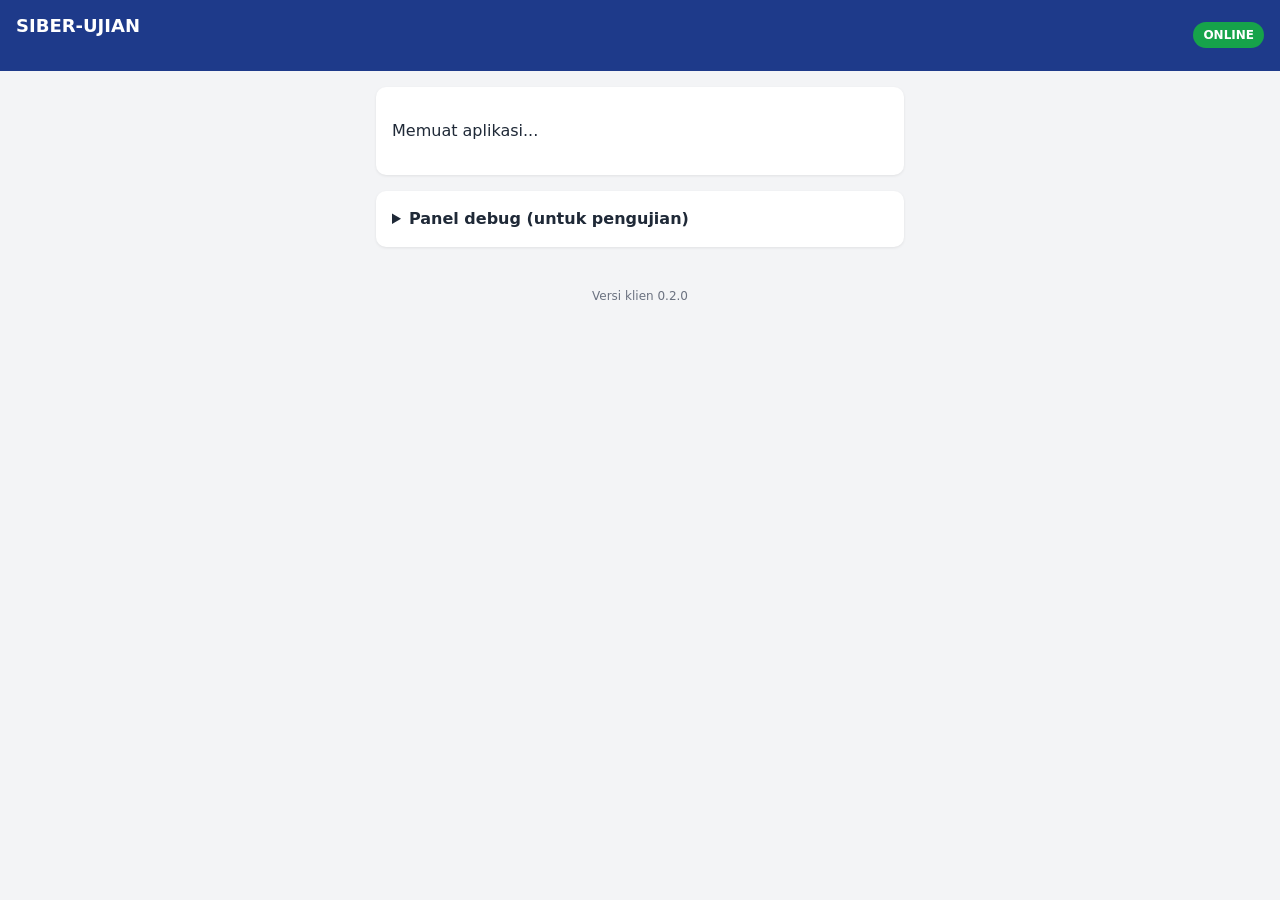
==== index.html @ 3743aa0a "Update index.html" ====
<!DOCTYPE html>
<html lang="id">
<head>
  <meta charset="UTF-8">
  <meta name="viewport" content="width=device-width, initial-scale=1">
  <title>SIBER-UJIAN</title>
  <link rel="stylesheet" href="css/style.css">
  <link rel="stylesheet" href="css/login.css">
</head>
<body>
  <header class="topbar">
    <div>
      <div class="app-title">SIBER-UJIAN</div>
      <div class="school-name" id="school-name">&nbsp;</div>
    </div>
    <div class="net-status" id="net-status">...</div>
  </header>

  <main class="container">

    <!-- LAYAR: Memuat -->
    <section id="screen-loading" class="screen">
      <div class="card"><p>Memuat aplikasi...</p></div>
    </section>

    <!-- LAYAR: Error fatal -->
    <section id="screen-fatal" class="screen" hidden>
      <div class="card">
        <h2>Aplikasi tidak dapat berjalan</h2>
        <div id="fatal-message" class="msg msg-error"></div>
        <p class="small">Coba: gunakan Google Chrome versi terbaru, jangan gunakan mode Penyamaran/Incognito,
          dan buka lewat alamat <code>https://...github.io/siber-ujian/</code>.</p>
      </div>
    </section>

    <!-- LAYAR: URL API belum diisi -->
    <section id="screen-setup" class="screen" hidden>
      <div class="card">
        <h2>URL API belum diatur</h2>
        <p>Buka file <code>js/config.js</code>, lalu isi <code>API_URL</code> dengan URL Web App dari Phase 1 (berakhiran <code>/exec</code>).</p>
      </div>
    </section>

    <!-- LAYAR: Login -->
    <section id="screen-login" class="screen" hidden>
      <div class="card">
        <h2>Masuk</h2>
        <form id="login-form" autocomplete="off" novalidate>
          <label for="login-username">Username</label>
          <input id="login-username" type="text" autocapitalize="none" autocorrect="off"
                 spellcheck="false" maxlength="50">

          <label for="login-password">Password</label>
          <div class="password-row">
            <input id="login-password" type="password" maxlength="100">
            <button type="button" id="btn-toggle-password" class="btn btn-light btn-small">Lihat</button>
          </div>

          <button type="submit" id="btn-login" class="btn btn-primary btn-block">Masuk</button>
        </form>
        <div id="login-message" class="msg" hidden></div>
        <p class="small">Tanpa internet? Anda tetap bisa masuk jika akun ini pernah login online di perangkat ini.</p>
      </div>

      <div class="card">
        <button type="button" id="btn-ping" class="btn btn-light btn-block">Tes koneksi ke server</button>
        <div id="ping-message" class="msg" hidden></div>
      </div>
    </section>

    <!-- LAYAR: Beranda -->
    <section id="screen-home" class="screen" hidden>
      <div class="card">
        <h2 id="home-name"></h2>
        <div id="home-mode" class="mode-badge"></div>
        <table class="info-table"><tbody id="home-info"></tbody></table>
        <div id="session-message" class="msg" hidden></div>
        <button type="button" id="btn-logout" class="btn btn-light btn-block">Keluar</button>
      </div>

      <div class="card">
        <h3>Daftar ujian</h3>
        <button type="button" id="btn-load-exams" class="btn btn-primary btn-block">Perbarui daftar ujian</button>
        <div id="home-message" class="msg" hidden></div>
        <div id="exam-list"></div>
      </div>

      <div class="card">
        <h3>Penyimpanan perangkat</h3>
        <table class="info-table"><tbody id="storage-info"></tbody></table>
        <div class="btn-row">
          <button type="button" id="btn-storage-test" class="btn btn-light">Uji simpan data</button>
          <button type="button" id="btn-storage-refresh" class="btn btn-light">Segarkan info</button>
        </div>
        <div id="storage-message" class="msg" hidden></div>
      </div>

      <div class="card danger-zone">
        <h3>Khusus pengujian</h3>
        <p class="small">Menghapus SEMUA data aplikasi di perangkat ini (akun tersimpan, daftar ujian, pengaturan).
          Jangan dipakai setelah ujian sungguhan dimulai.</p>
        <button type="button" id="btn-wipe" class="btn btn-danger btn-block">Hapus semua data lokal</button>
      </div>
    </section>

    <!-- Panel debug -->
    <details class="card debug">
      <summary>Panel debug (untuk pengujian)</summary>
      <pre id="debug-output">Belum ada request.</pre>
    </details>
  </main>

  <footer class="footer" id="footer-version"></footer>

  <script src="js/config.js" defer></script>
  <script src="js/db.js" defer></script>
  <script src="js/api.js" defer></script>
  <script src="js/auth.js" defer></script>
  <script src="js/sync.js" defer></script>
  <script src="js/app.js" defer></script>
</body>
</html>
---- css/style.css ----
/* SIBER-UJIAN — style.css (gaya dasar seluruh aplikasi) */

* { box-sizing: border-box; }
[hidden] { display: none !important; }

html, body { margin: 0; padding: 0; }

body {
  font-family: system-ui, -apple-system, "Segoe UI", Roboto, Arial, sans-serif;
  font-size: 16px;
  line-height: 1.5;
  color: #1f2937;
  background: #f3f4f6;
}

.topbar {
  display: flex;
  justify-content: space-between;
  align-items: center;
  gap: 12px;
  padding: 12px 16px;
  background: #1e3a8a;
  color: #ffffff;
}
.app-title { font-weight: 700; font-size: 18px; }
.school-name { font-size: 13px; opacity: 0.85; }

.net-status {
  font-size: 12px;
  font-weight: 700;
  padding: 4px 10px;
  border-radius: 999px;
  background: #6b7280;
  white-space: nowrap;
}
.net-status.is-online { background: #16a34a; }
.net-status.is-offline { background: #dc2626; }

.container { max-width: 560px; margin: 0 auto; padding: 16px; }

.card {
  background: #ffffff;
  border-radius: 10px;
  padding: 16px;
  margin-bottom: 16px;
  box-shadow: 0 1px 3px rgba(0, 0, 0, 0.08);
}

h2, h3, h4 { margin-top: 0; }

.btn {
  display: inline-block;
  min-height: 44px;
  padding: 10px 16px;
  border: none;
  border-radius: 8px;
  font-size: 16px;
  font-weight: 600;
  cursor: pointer;
}
.btn:disabled { opacity: 0.6; cursor: not-allowed; }
.btn-primary { background: #1d4ed8; color: #ffffff; }
.btn-light { background: #e5e7eb; color: #1f2937; }
.btn-danger { background: #b91c1c; color: #ffffff; }
.btn-small { min-height: 36px; padding: 6px 12px; font-size: 14px; }
.btn-block { display: block; width: 100%; margin-top: 12px; }

.btn-row { display: flex; gap: 8px; flex-wrap: wrap; }
.btn-row .btn { flex: 1 1 140px; }

.msg {
  margin-top: 12px;
  padding: 10px 12px;
  border-radius: 8px;
  font-size: 14px;
  word-break: break-word;
}
.msg-error { background: #fee2e2; color: #991b1b; }
.msg-ok { background: #dcfce7; color: #166534; }
.msg-info { background: #dbeafe; color: #1e40af; }
.msg-warn { background: #fef3c7; color: #92400e; }

.info-table { width: 100%; border-collapse: collapse; font-size: 14px; margin-bottom: 8px; }
.info-table th {
  text-align: left;
  color: #6b7280;
  font-weight: 500;
  padding: 4px 8px 4px 0;
  width: 45%;
  vertical-align: top;
}
.info-table td { padding: 4px 0; }

.exam-card { border: 1px solid #e5e7eb; border-radius: 8px; padding: 12px; margin-top: 12px; }
.exam-card h4 { margin: 0 0 4px; }
.exam-meta { font-size: 13px; color: #4b5563; margin: 2px 0; }

.badge {
  display: inline-block;
  font-size: 12px;
  padding: 2px 8px;
  border-radius: 999px;
  background: #e5e7eb;
  margin: 6px 4px 0 0;
}
.badge-warn { background: #fef3c7; color: #92400e; }
.badge-done { background: #dcfce7; color: #166534; }

.debug summary { cursor: pointer; font-weight: 600; }
.debug pre {
  font-size: 12px;
  background: #111827;
  color: #e5e7eb;
  padding: 12px;
  border-radius: 8px;
  overflow-x: auto;
  max-height: 360px;
  white-space: pre-wrap;
  word-break: break-all;
}

code { background: #f3f4f6; padding: 1px 4px; border-radius: 4px; }

.footer { text-align: center; font-size: 12px; color: #6b7280; padding: 8px 0 24px; }
---- css/login.css ----
/* SIBER-UJIAN — login.css (form login) */

#login-form label {
  display: block;
  font-size: 14px;
  font-weight: 600;
  margin: 12px 0 4px;
}

#login-form input {
  width: 100%;
  min-height: 44px;
  padding: 10px 12px;
  border: 1px solid #d1d5db;
  border-radius: 8px;
  font-size: 16px; /* 16px mencegah zoom otomatis di iPhone */
  background: #ffffff;
}

#login-form input:focus {
  outline: 2px solid #93c5fd;
  border-color: #1d4ed8;
}

.password-row { display: flex; gap: 8px; }
.password-row input { flex: 1; }
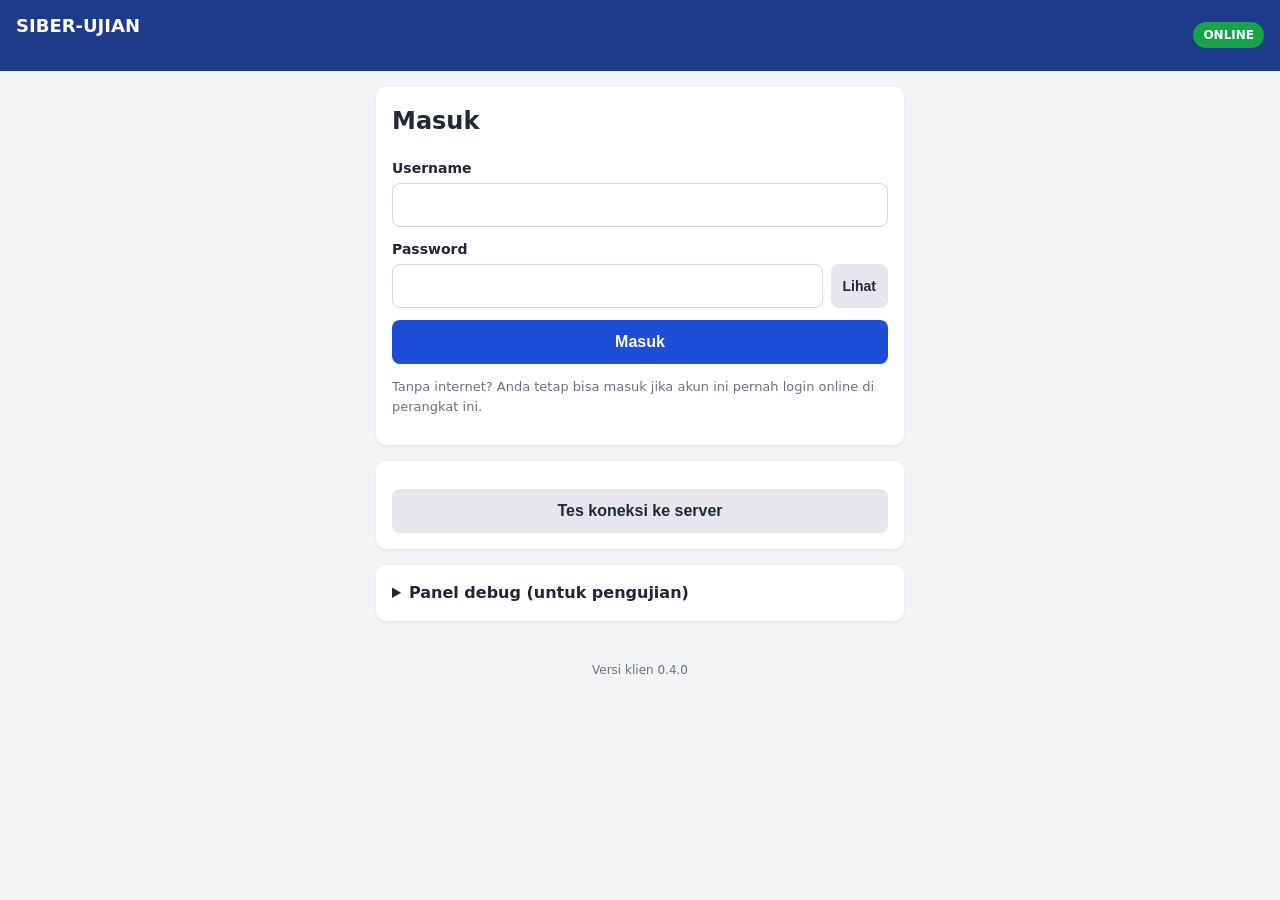
==== commit b2cda38c: "Update exam buttons and danger zone message" ====
--- a/index.html
+++ b/index.html
@@ -80,7 +80,11 @@
 
       <div class="card">
         <h3>Daftar ujian</h3>
-        <button type="button" id="btn-load-exams" class="btn btn-primary btn-block">Perbarui daftar ujian</button>
+        <p class="small">Unduh soal saat ada internet (di rumah). Ujian hanya bisa dikerjakan jika berstatus READY.</p>
+        <div class="btn-row">
+          <button type="button" id="btn-load-exams" class="btn btn-light">Perbarui daftar ujian</button>
+          <button type="button" id="btn-download-all" class="btn btn-primary">Unduh semua ujian</button>
+        </div>
         <div id="home-message" class="msg" hidden></div>
         <div id="exam-list"></div>
       </div>
@@ -97,7 +101,7 @@
 
       <div class="card danger-zone">
         <h3>Khusus pengujian</h3>
-        <p class="small">Menghapus SEMUA data aplikasi di perangkat ini (akun tersimpan, daftar ujian, pengaturan).
+        <p class="small">Menghapus SEMUA data aplikasi di perangkat ini (akun tersimpan, soal, pengaturan).
           Jangan dipakai setelah ujian sungguhan dimulai.</p>
         <button type="button" id="btn-wipe" class="btn btn-danger btn-block">Hapus semua data lokal</button>
       </div>
--- a/css/style.css
+++ b/css/style.css
@@ -47,6 +47,7 @@
 }
 
 h2, h3, h4 { margin-top: 0; }
+.small { font-size: 13px; color: #6b7280; }
 
 .btn {
   display: inline-block;
@@ -65,7 +66,7 @@
 .btn-small { min-height: 36px; padding: 6px 12px; font-size: 14px; }
 .btn-block { display: block; width: 100%; margin-top: 12px; }
 
-.btn-row { display: flex; gap: 8px; flex-wrap: wrap; }
+.btn-row { display: flex; gap: 8px; flex-wrap: wrap; margin-top: 8px; }
 .btn-row .btn { flex: 1 1 140px; }
 
 .msg {
@@ -80,6 +81,17 @@
 .msg-info { background: #dbeafe; color: #1e40af; }
 .msg-warn { background: #fef3c7; color: #92400e; }
 
+.mode-badge {
+  display: inline-block;
+  font-size: 13px;
+  font-weight: 700;
+  padding: 3px 10px;
+  border-radius: 999px;
+  margin-bottom: 8px;
+}
+.mode-online { background: #dcfce7; color: #166534; }
+.mode-offline { background: #fef3c7; color: #92400e; }
+
 .info-table { width: 100%; border-collapse: collapse; font-size: 14px; margin-bottom: 8px; }
 .info-table th {
   text-align: left;
@@ -89,7 +101,7 @@
   width: 45%;
   vertical-align: top;
 }
-.info-table td { padding: 4px 0; }
+.info-table td { padding: 4px 0; word-break: break-word; }
 
 .exam-card { border: 1px solid #e5e7eb; border-radius: 8px; padding: 12px; margin-top: 12px; }
 .exam-card h4 { margin: 0 0 4px; }
@@ -105,6 +117,8 @@
 }
 .badge-warn { background: #fef3c7; color: #92400e; }
 .badge-done { background: #dcfce7; color: #166534; }
+
+.danger-zone { border: 1px solid #fecaca; }
 
 .debug summary { cursor: pointer; font-weight: 600; }
 .debug pre {
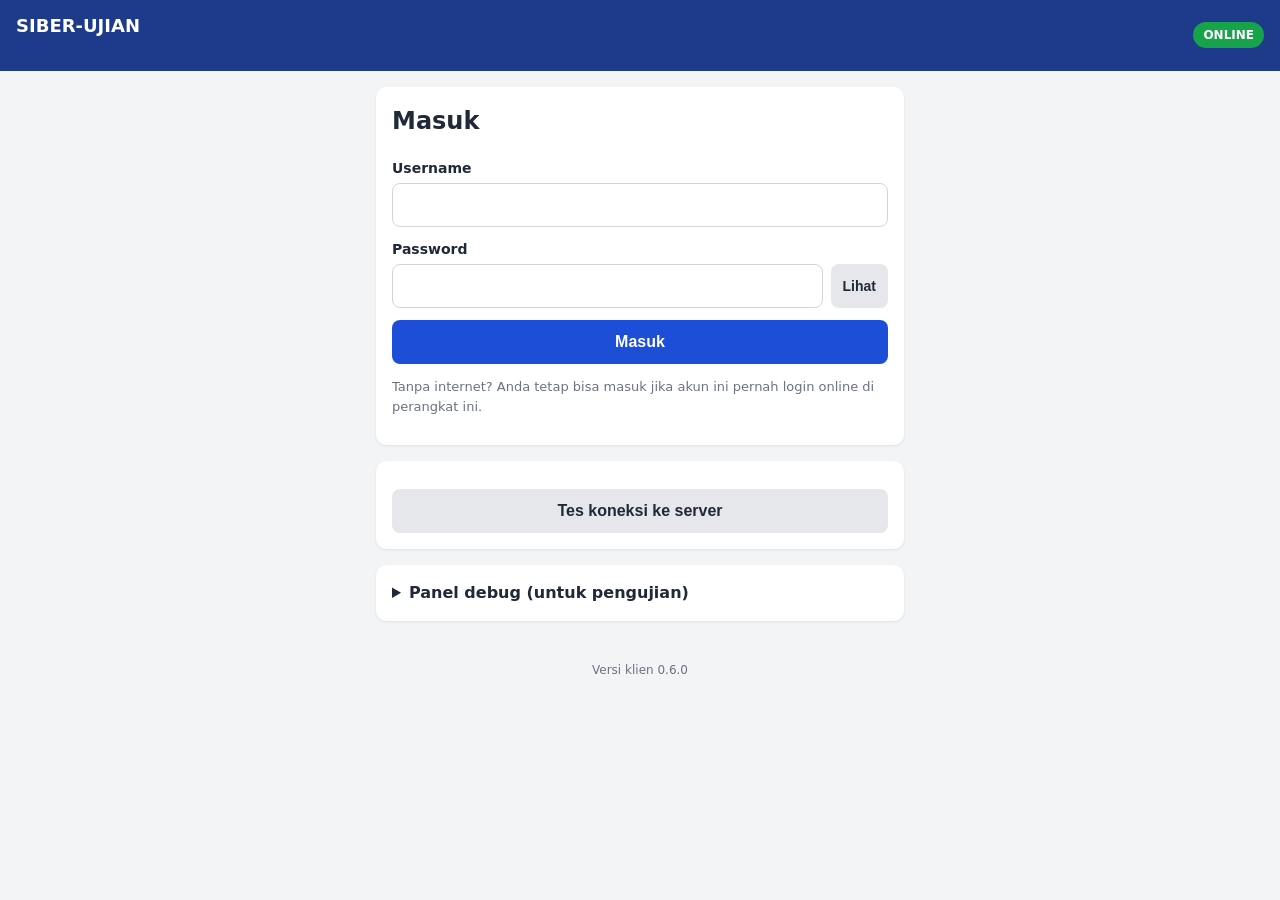
==== commit 986d97a1: "Update index.html" ====
--- a/index.html
+++ b/index.html
@@ -6,6 +6,7 @@
   <title>SIBER-UJIAN</title>
   <link rel="stylesheet" href="css/style.css">
   <link rel="stylesheet" href="css/login.css">
+  <link rel="stylesheet" href="css/exam.css">
 </head>
 <body>
   <header class="topbar">
@@ -101,9 +102,85 @@
 
       <div class="card danger-zone">
         <h3>Khusus pengujian</h3>
-        <p class="small">Menghapus SEMUA data aplikasi di perangkat ini (akun tersimpan, soal, pengaturan).
+        <p class="small">Menghapus SEMUA data aplikasi di perangkat ini (akun tersimpan, soal, hasil ujian, pengaturan).
           Jangan dipakai setelah ujian sungguhan dimulai.</p>
         <button type="button" id="btn-wipe" class="btn btn-danger btn-block">Hapus semua data lokal</button>
+      </div>
+    </section>
+
+    <!-- LAYAR: Pembuka ujian -->
+    <section id="screen-exam-intro" class="screen" hidden>
+      <div class="card">
+        <h2 id="intro-title"></h2>
+        <table class="info-table"><tbody id="intro-info"></tbody></table>
+        <h4>Aturan</h4>
+        <ul id="intro-rules" class="rules"></ul>
+        <div id="intro-token-note" class="msg msg-warn" hidden></div>
+        <div id="intro-message" class="msg" hidden></div>
+        <button type="button" id="btn-intro-start" class="btn btn-primary btn-block">Mulai ujian sekarang</button>
+        <button type="button" id="btn-intro-back" class="btn btn-light btn-block">Kembali</button>
+      </div>
+    </section>
+
+    <!-- LAYAR: Ujian -->
+    <section id="screen-exam" class="screen" hidden>
+      <div class="card exam-header">
+        <div class="exam-header-row">
+          <div>
+            <div id="exam-title" class="exam-title"></div>
+            <div id="exam-progress" class="small"></div>
+          </div>
+          <div class="timer-box">
+            <div id="exam-timer-label" class="small">Sisa waktu</div>
+            <div id="exam-timer" class="timer">--:--</div>
+          </div>
+        </div>
+        <div id="exam-notice" class="msg msg-info" hidden></div>
+      </div>
+
+      <div class="card">
+        <div id="exam-mode-info" class="msg msg-info mode-info" hidden></div>
+        <div id="exam-question-text" class="question-text"></div>
+        <img id="exam-question-image" class="question-image" alt="Gambar soal" hidden>
+        <div id="exam-options" class="options"></div>
+        <div id="exam-save-status" class="save-status save-none"></div>
+        <button type="button" id="btn-clear-answer" class="btn btn-light btn-small">Kosongkan jawaban</button>
+      </div>
+
+      <div class="card">
+        <div id="nav-row" class="btn-row">
+          <button type="button" id="btn-prev" class="btn btn-light">&larr; Sebelumnya</button>
+          <button type="button" id="btn-next" class="btn btn-primary">Berikutnya &rarr;</button>
+        </div>
+        <h4 class="grid-title">Nomor soal</h4>
+        <div id="exam-grid" class="grid"></div>
+        <p id="grid-legend" class="small"></p>
+        <button type="button" id="btn-finish" class="btn btn-danger btn-block">Selesai ujian</button>
+      </div>
+    </section>
+
+    <!-- LAYAR: Konfirmasi selesai (khusus mode TOTAL) -->
+    <section id="screen-exam-confirm" class="screen" hidden>
+      <div class="card">
+        <h2>Selesaikan ujian?</h2>
+        <p>Sisa waktu: <strong id="confirm-timer">--:--</strong></p>
+        <table class="info-table"><tbody id="confirm-info"></tbody></table>
+        <div id="confirm-warning" class="msg msg-warn" hidden></div>
+        <p class="small">Setelah diselesaikan, ujian TIDAK dapat dibuka kembali.</p>
+        <button type="button" id="btn-confirm-yes" class="btn btn-danger btn-block">Ya, selesaikan ujian</button>
+        <button type="button" id="btn-confirm-no" class="btn btn-light btn-block">Kembali ke soal</button>
+      </div>
+    </section>
+
+    <!-- LAYAR: Ujian selesai -->
+    <section id="screen-exam-done" class="screen" hidden>
+      <div class="card">
+        <h2>Ujian selesai</h2>
+        <div id="done-message" class="msg msg-ok"></div>
+        <table class="info-table"><tbody id="done-info"></tbody></table>
+        <p class="small">Hasil tersimpan di perangkat dan akan dikirim ke server saat ada internet
+          (fitur kirim dibuat di Phase 9). Jangan hapus data aplikasi atau data browser.</p>
+        <button type="button" id="btn-done-home" class="btn btn-primary btn-block">Kembali ke beranda</button>
       </div>
     </section>
 
@@ -117,10 +194,14 @@
   <footer class="footer" id="footer-version"></footer>
 
   <script src="js/config.js" defer></script>
+  <script src="js/ui.js" defer></script>
   <script src="js/db.js" defer></script>
   <script src="js/api.js" defer></script>
   <script src="js/auth.js" defer></script>
   <script src="js/sync.js" defer></script>
+  <script src="js/timer.js" defer></script>
+  <script src="js/questions.js" defer></script>
+  <script src="js/exam.js" defer></script>
   <script src="js/app.js" defer></script>
 </body>
 </html>
--- a/css/exam.css
+++ b/css/exam.css
@@ -0,0 +1,81 @@
+/* SIBER-UJIAN — exam.css (layar ujian) */
+
+.exam-header { position: sticky; top: 0; z-index: 10; }
+.exam-header-row { display: flex; justify-content: space-between; align-items: center; gap: 12px; }
+.exam-title { font-weight: 700; }
+
+.timer-box { text-align: right; }
+.timer {
+  font-size: 28px;
+  font-weight: 800;
+  font-variant-numeric: tabular-nums;
+  color: #1e3a8a;
+  white-space: nowrap;
+}
+.timer.timer-warn { color: #b91c1c; }
+
+.question-text { font-size: 18px; white-space: pre-wrap; margin-bottom: 12px; }
+.question-image {
+  display: block;
+  max-width: 100%;
+  height: auto;
+  margin: 8px 0 12px;
+  border-radius: 8px;
+  border: 1px solid #e5e7eb;
+}
+
+.options { display: flex; flex-direction: column; gap: 10px; }
+.option-btn {
+  display: flex;
+  gap: 12px;
+  align-items: flex-start;
+  width: 100%;
+  text-align: left;
+  padding: 12px;
+  min-height: 52px;
+  border: 2px solid #d1d5db;
+  border-radius: 10px;
+  background: #ffffff;
+  color: #1f2937;
+  font-size: 16px;
+  cursor: pointer;
+}
+.option-btn:disabled { opacity: 0.6; cursor: not-allowed; }
+.option-letter {
+  flex: 0 0 32px;
+  height: 32px;
+  border-radius: 50%;
+  background: #e5e7eb;
+  display: flex;
+  align-items: center;
+  justify-content: center;
+  font-weight: 700;
+}
+.option-text { padding-top: 4px; }
+.option-btn.selected { border-color: #1d4ed8; background: #eff6ff; }
+.option-btn.selected .option-letter { background: #1d4ed8; color: #ffffff; }
+.option-btn.pending { border-style: dashed; }
+
+.save-status { margin: 12px 0 8px; font-size: 14px; padding: 8px 10px; border-radius: 8px; }
+.save-ok { background: #dcfce7; color: #166534; }
+.save-pending { background: #fef3c7; color: #92400e; }
+.save-error { background: #fee2e2; color: #991b1b; font-weight: 600; }
+.save-none { background: #f3f4f6; color: #4b5563; }
+
+.grid-title { margin: 16px 0 8px; }
+.grid { display: grid; grid-template-columns: repeat(auto-fill, minmax(44px, 1fr)); gap: 6px; }
+.grid-btn {
+  min-height: 44px;
+  border: 1px solid #d1d5db;
+  border-radius: 8px;
+  background: #ffffff;
+  color: #1f2937;
+  font-weight: 600;
+  font-size: 15px;
+  cursor: pointer;
+}
+.grid-btn.answered { background: #1d4ed8; color: #ffffff; border-color: #1d4ed8; }
+.grid-btn.current { outline: 3px solid #f59e0b; outline-offset: 1px; }
+
+.rules { padding-left: 20px; font-size: 14px; }
+.rules li { margin-bottom: 4px; }
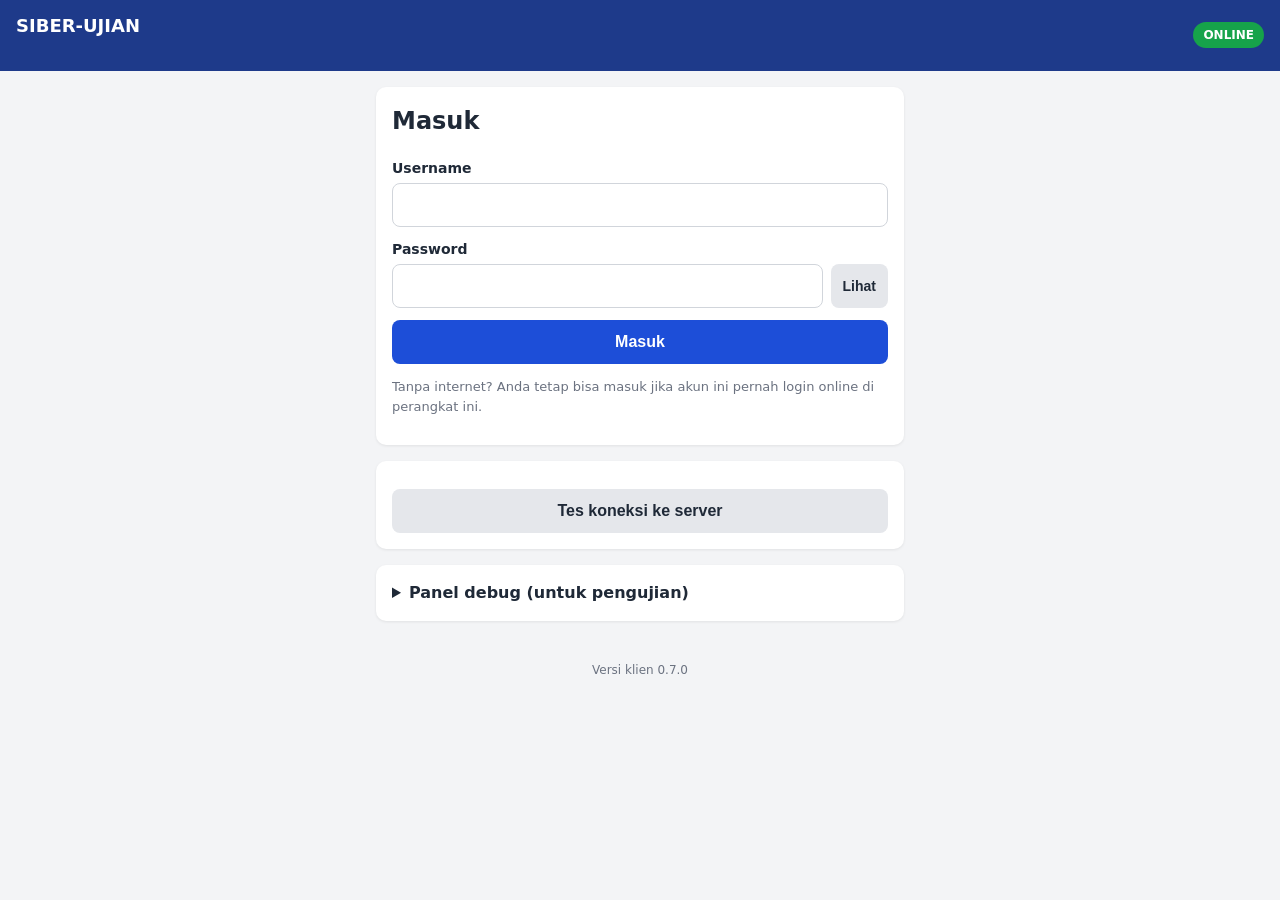
==== commit 94d3bb9e: "Update index.html" ====
--- a/index.html
+++ b/index.html
@@ -115,7 +115,14 @@
         <table class="info-table"><tbody id="intro-info"></tbody></table>
         <h4>Aturan</h4>
         <ul id="intro-rules" class="rules"></ul>
-        <div id="intro-token-note" class="msg msg-warn" hidden></div>
+
+        <div id="intro-token-box" class="token-box" hidden>
+          <label for="intro-token">Token dari guru</label>
+          <input id="intro-token" type="text" autocomplete="off" autocorrect="off" autocapitalize="characters"
+                 spellcheck="false" maxlength="20" placeholder="contoh: X7K9-2QMT">
+          <p class="small">Token dibacakan guru di kelas saat ujian akan dimulai. Pemeriksaan token tidak memerlukan internet.</p>
+        </div>
+
         <div id="intro-message" class="msg" hidden></div>
         <button type="button" id="btn-intro-start" class="btn btn-primary btn-block">Mulai ujian sekarang</button>
         <button type="button" id="btn-intro-back" class="btn btn-light btn-block">Kembali</button>
@@ -199,6 +206,7 @@
   <script src="js/api.js" defer></script>
   <script src="js/auth.js" defer></script>
   <script src="js/sync.js" defer></script>
+  <script src="js/token.js" defer></script>
   <script src="js/timer.js" defer></script>
   <script src="js/questions.js" defer></script>
   <script src="js/exam.js" defer></script>
--- a/css/exam.css
+++ b/css/exam.css
@@ -13,6 +13,8 @@
   white-space: nowrap;
 }
 .timer.timer-warn { color: #b91c1c; }
+
+.mode-info { margin-top: 0; margin-bottom: 12px; }
 
 .question-text { font-size: 18px; white-space: pre-wrap; margin-bottom: 12px; }
 .question-image {
@@ -74,6 +76,8 @@
   font-size: 15px;
   cursor: pointer;
 }
+.grid-btn:disabled { cursor: default; opacity: 1; }
+.grid-btn.locked { background: #e5e7eb; color: #6b7280; border-color: #d1d5db; }
 .grid-btn.answered { background: #1d4ed8; color: #ffffff; border-color: #1d4ed8; }
 .grid-btn.current { outline: 3px solid #f59e0b; outline-offset: 1px; }
 
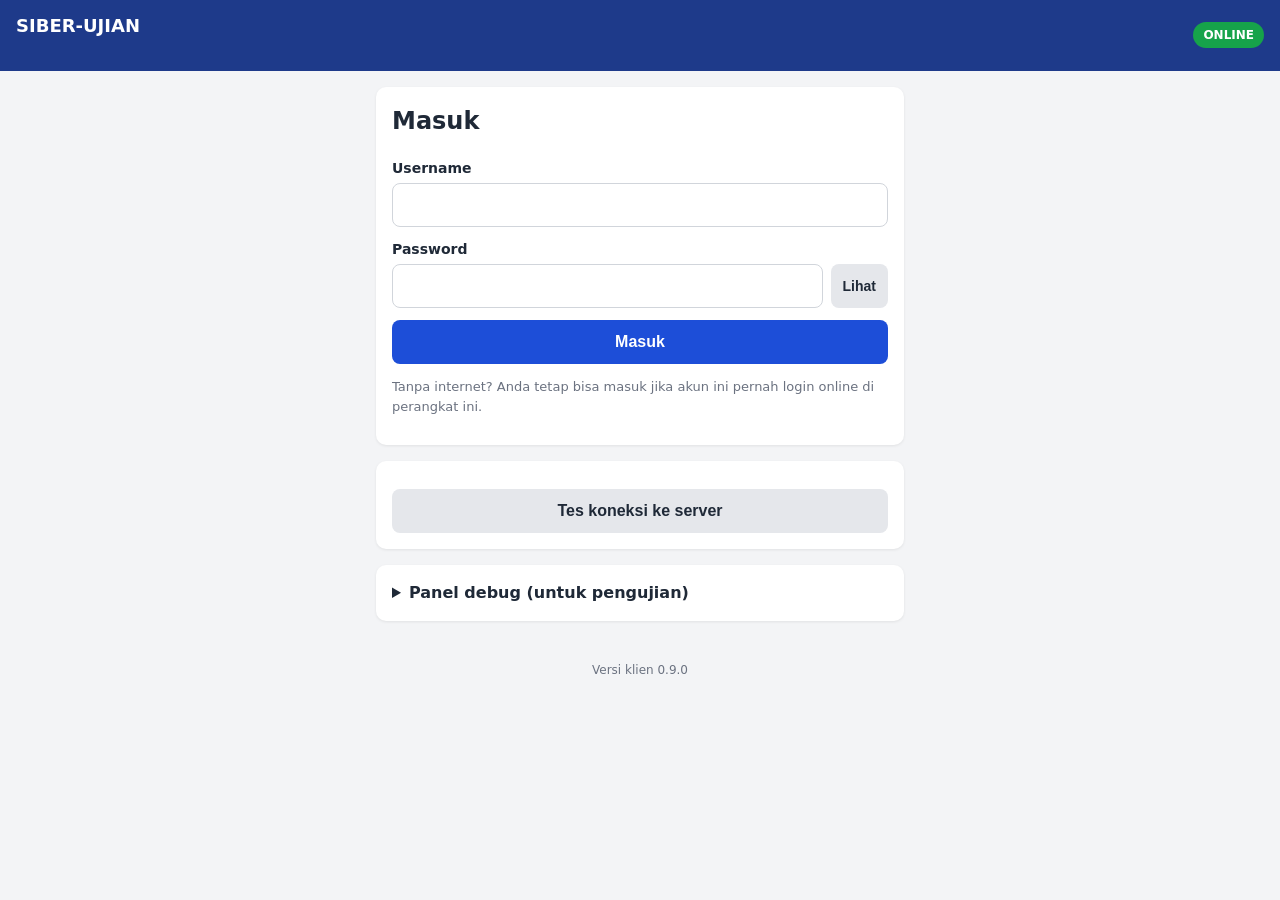
==== commit d1eb454e: "Update index.html" ====
--- a/index.html
+++ b/index.html
@@ -80,6 +80,14 @@
       </div>
 
       <div class="card">
+        <h3>Hasil ujian di perangkat ini</h3>
+        <p class="small">Hasil dikirim otomatis ke server saat ada internet. Jangan hapus data aplikasi sebelum semua hasil TERKIRIM.</p>
+        <button type="button" id="btn-sync-now" class="btn btn-primary btn-block">Kirim hasil sekarang</button>
+        <div id="results-message" class="msg" hidden></div>
+        <div id="results-list"></div>
+      </div>
+
+      <div class="card">
         <h3>Daftar ujian</h3>
         <p class="small">Unduh soal saat ada internet (di rumah). Ujian hanya bisa dikerjakan jika berstatus READY.</p>
         <div class="btn-row">
@@ -103,7 +111,7 @@
       <div class="card danger-zone">
         <h3>Khusus pengujian</h3>
         <p class="small">Menghapus SEMUA data aplikasi di perangkat ini (akun tersimpan, soal, hasil ujian, pengaturan).
-          Jangan dipakai setelah ujian sungguhan dimulai.</p>
+          Jangan dipakai sebelum semua hasil ujian TERKIRIM.</p>
         <button type="button" id="btn-wipe" class="btn btn-danger btn-block">Hapus semua data lokal</button>
       </div>
     </section>
@@ -185,8 +193,8 @@
         <h2>Ujian selesai</h2>
         <div id="done-message" class="msg msg-ok"></div>
         <table class="info-table"><tbody id="done-info"></tbody></table>
-        <p class="small">Hasil tersimpan di perangkat dan akan dikirim ke server saat ada internet
-          (fitur kirim dibuat di Phase 9). Jangan hapus data aplikasi atau data browser.</p>
+        <p class="small">Hasil tersimpan di perangkat dan dikirim otomatis ke server saat ada internet.
+          Status pengiriman bisa dilihat di beranda. Jangan hapus data aplikasi sebelum hasil TERKIRIM.</p>
         <button type="button" id="btn-done-home" class="btn btn-primary btn-block">Kembali ke beranda</button>
       </div>
     </section>
@@ -210,6 +218,7 @@
   <script src="js/timer.js" defer></script>
   <script src="js/questions.js" defer></script>
   <script src="js/exam.js" defer></script>
+  <script src="js/submit.js" defer></script>
   <script src="js/app.js" defer></script>
 </body>
 </html>
--- a/css/exam.css
+++ b/css/exam.css
@@ -83,3 +83,20 @@
 
 .rules { padding-left: 20px; font-size: 14px; }
 .rules li { margin-bottom: 4px; }
+
+/* ---------- Token (Phase 8) ---------- */
+.token-box { margin: 16px 0 8px; }
+.token-box label { display: block; font-weight: 600; font-size: 14px; margin-bottom: 4px; }
+.token-box input {
+  width: 100%;
+  min-height: 52px;
+  padding: 10px 12px;
+  border: 2px solid #d1d5db;
+  border-radius: 8px;
+  font-size: 22px;
+  font-family: ui-monospace, Menlo, Consolas, monospace;
+  letter-spacing: 3px;
+  text-transform: uppercase;
+  text-align: center;
+}
+.token-box input:focus { outline: 2px solid #93c5fd; border-color: #1d4ed8; }
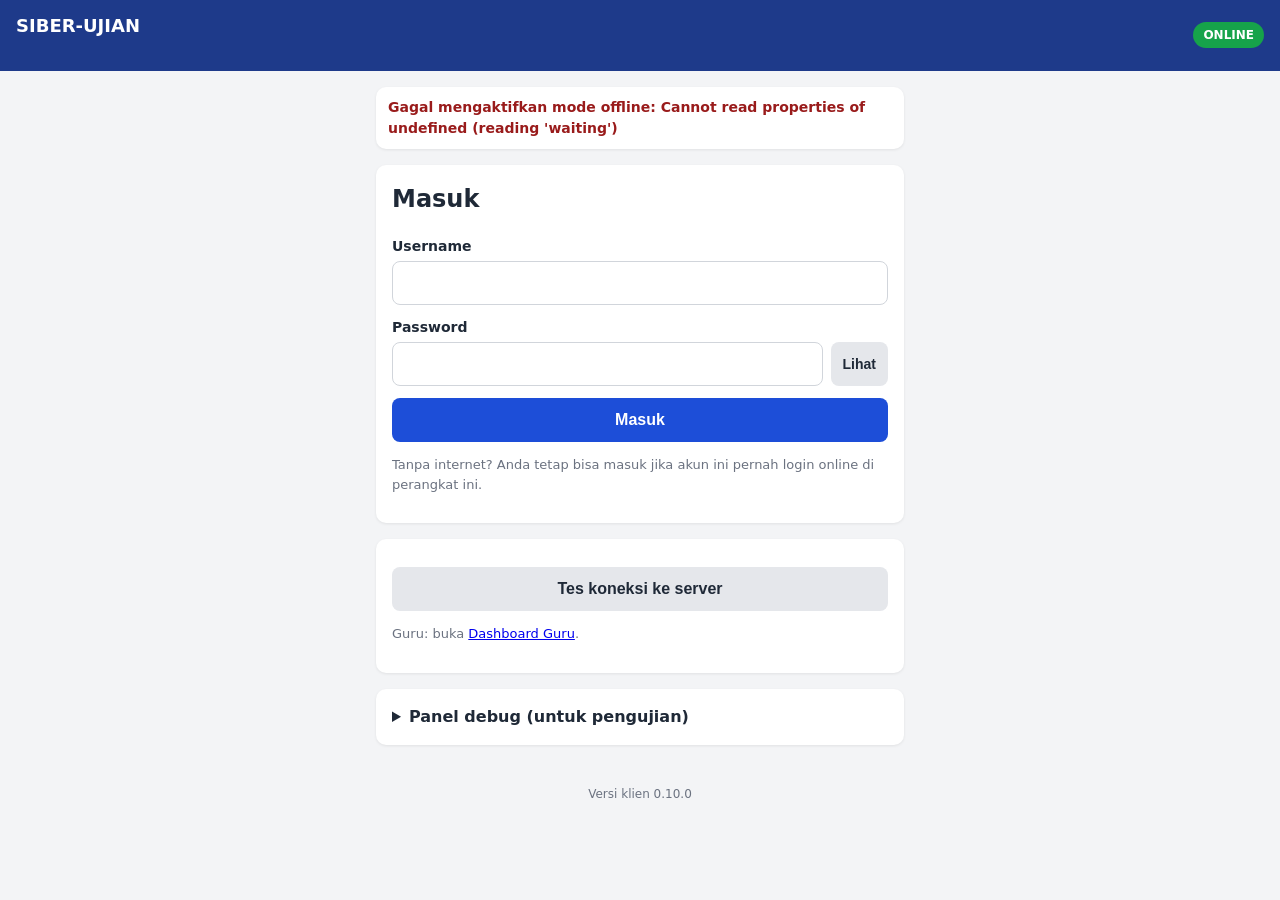
==== commit f92054c0: "Update index.html" ====
--- a/index.html
+++ b/index.html
@@ -3,7 +3,11 @@
 <head>
   <meta charset="UTF-8">
   <meta name="viewport" content="width=device-width, initial-scale=1">
+  <meta name="theme-color" content="#1e3a8a">
   <title>SIBER-UJIAN</title>
+  <link rel="manifest" href="manifest.json">
+  <link rel="icon" type="image/png" href="assets/icons/favicon.png">
+  <link rel="apple-touch-icon" href="assets/icons/apple-touch-icon.png">
   <link rel="stylesheet" href="css/style.css">
   <link rel="stylesheet" href="css/login.css">
   <link rel="stylesheet" href="css/exam.css">
@@ -19,6 +23,13 @@
 
   <main class="container">
 
+    <!-- Status mode offline / pasang / perbarui (tidak tampil saat ujian) -->
+    <div id="pwa-bar" class="pwa-bar" hidden>
+      <span id="pwa-status" class="pwa-status">Memeriksa mode offline...</span>
+      <button type="button" id="btn-pwa-install" class="btn btn-light btn-small" hidden>Pasang aplikasi</button>
+      <button type="button" id="btn-pwa-update" class="btn btn-primary btn-small" hidden>Perbarui ke versi baru</button>
+    </div>
+
     <!-- LAYAR: Memuat -->
     <section id="screen-loading" class="screen">
       <div class="card"><p>Memuat aplikasi...</p></div>
@@ -66,6 +77,7 @@
       <div class="card">
         <button type="button" id="btn-ping" class="btn btn-light btn-block">Tes koneksi ke server</button>
         <div id="ping-message" class="msg" hidden></div>
+        <p class="small">Guru: buka <a href="dashboard.html">Dashboard Guru</a>.</p>
       </div>
     </section>
 
@@ -220,5 +232,6 @@
   <script src="js/exam.js" defer></script>
   <script src="js/submit.js" defer></script>
   <script src="js/app.js" defer></script>
+  <script src="js/pwa.js" defer></script>
 </body>
 </html>
--- a/css/style.css
+++ b/css/style.css
@@ -136,3 +136,21 @@
 code { background: #f3f4f6; padding: 1px 4px; border-radius: 4px; }
 
 .footer { text-align: center; font-size: 12px; color: #6b7280; padding: 8px 0 24px; }
+/* ---------- PWA (Phase 11) ---------- */
+.pwa-bar {
+  display: flex;
+  flex-wrap: wrap;
+  align-items: center;
+  justify-content: space-between;
+  gap: 8px;
+  background: #ffffff;
+  border-radius: 10px;
+  padding: 10px 12px;
+  margin-bottom: 16px;
+  box-shadow: 0 1px 3px rgba(0, 0, 0, 0.08);
+  font-size: 14px;
+}
+.pwa-bar .btn { flex: 0 0 auto; }
+.pwa-status.ok { color: #166534; font-weight: 600; }
+.pwa-status.warn { color: #92400e; font-weight: 600; }
+.pwa-status.error { color: #991b1b; font-weight: 600; }
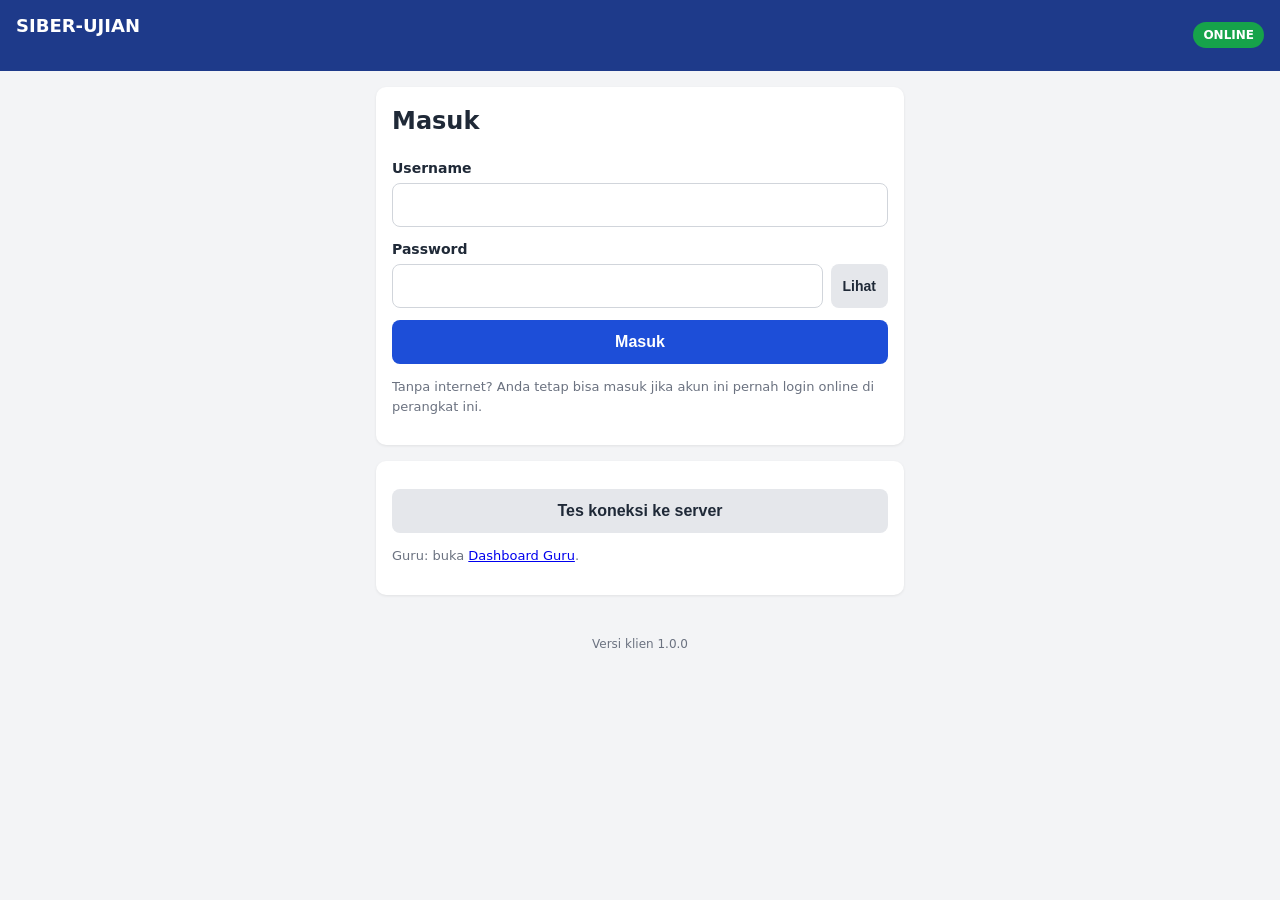
==== commit ba23348b: "Update index.html" ====
--- a/index.html
+++ b/index.html
@@ -4,6 +4,8 @@
   <meta charset="UTF-8">
   <meta name="viewport" content="width=device-width, initial-scale=1">
   <meta name="theme-color" content="#1e3a8a">
+    <meta http-equiv="Content-Security-Policy" content="default-src 'self'; script-src 'self'; style-src 'self'; img-src 'self' blob: data:; connect-src 'self' https://script.google.com https://script.googleusercontent.com; worker-src 'self'; manifest-src 'self'; object-src 'none'; base-uri 'self'; form-action 'none'">
+  <meta name="referrer" content="no-referrer">
   <title>SIBER-UJIAN</title>
   <link rel="manifest" href="manifest.json">
   <link rel="icon" type="image/png" href="assets/icons/favicon.png">
